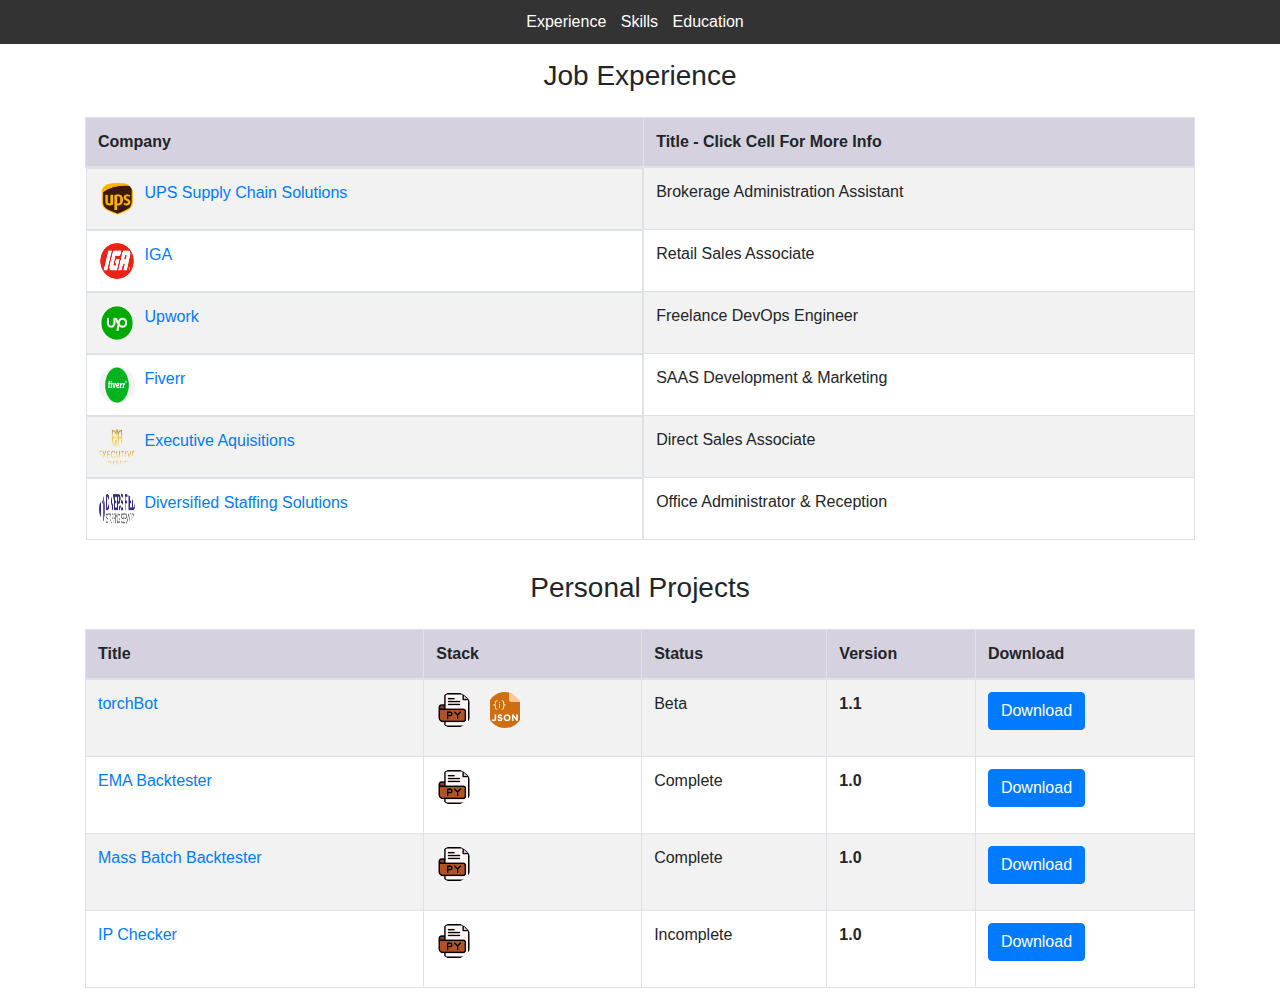
==== index.html @ bb9639f0 "Update index.html" ====
<!DOCTYPE html>
<html lang="en">
<head>
  <meta charset="UTF-8">
  <meta name="viewport" content="width=device-width, initial-scale=1.0">
  <title>Job Experience</title>
  <link rel="stylesheet" type="text/css" href="/styles/styles.css">
  <link rel="stylesheet" href="https://maxcdn.bootstrapcdn.com/bootstrap/4.5.2/css/bootstrap.min.css">
</head>
<body>
  <nav>
    <ul>
      <li><a href="index.html">Experience</a></li>
      <li><a href="skills.html">Skills</a></li>
      <li><a href="education.html">Education</a></li>
    </ul>
  </nav>

  <h3 class="category-title">Job Experience</h3>
  <div class="container mt-4">
    <div class="table-responsive">
      <table id="job-experience" class="table table-striped table-bordered">
        <thead>
          <tr>
            <th>Company</th>
            <th>Title - Click cell for more info</th>
          </tr>
        </thead>
        <tbody>

          <tr>
            <td class="company">
              <img class="company-logo-item" src="/resources/ups_logo.png" alt="UPS Logo" width="80" height="80">
              <a href="https://www.ups.com/us/en/supplychain/Home.page" target="_blank">UPS Supply Chain Solutions</a>
            </td>
            <td data-toggle="modal" data-target="#job1Modal">
              Brokerage Administration Assistant
            </td>
          </tr>

          <tr>
            <td class="company">
              <img class="company-logo-item" src="/resources/iga_logo.png" alt="IGA Logo" width="80" height="80">
              <a href="https://www.iga.net/en" target="_blank">IGA</a>
            </td>
            <td data-toggle="modal" data-target="#job2Modal">
              Retail Sales Associate
            </td>
          </tr>

          <tr>
            <td class="company">
              <img class="company-logo-item" src="/resources/upwork-round-logo.png" alt="UpWork Logo" width="80" height="80">
              <a href="https://www.upwork.com/freelancers/~01c5d5b94c4f9a2ed4" target="_blank">Upwork</a>
            </td>
            <td data-toggle="modal" data-target="#job3Modal">
              Freelance DevOps Engineer
            </td>
          </tr>

          <tr>
            <td class="company">
              <img class="company-logo-item" src="/resources/fiverr_logo.png" alt="Fiverr Logo" width="80" height="80">
              <a href="https://www.fiverr.com/dandyr?public_mode=true" target="_blank">Fiverr</a>
            </td>
            <td data-toggle="modal" data-target="#job4Modal">
              SAAS Development & Marketing
            </td>
          </tr>

          <tr>
            <td class="company">
              <img class="company-logo-item" src="/resources/ea_logo.png" alt="Executive Aquisition Logo" width="80" height="80">
              <a href="https://www.executiveacquisitions.ca/" target="_blank">Executive Aquisitions</a>
            </td>
            <td data-toggle="modal" data-target="#job5Modal">
              Direct Sales Associate
            </td>
          </tr>

          <tr>
            <td class="company">
              <img class="company-logo-item" src="/resources/dss-logo.png" alt="DSS Logo" width="80" height="80">
              <a href="https://www.diversifiedstaffing.com/" target="_blank">Diversified Staffing Solutions</a>
            </td>
            <td data-toggle="modal" data-target="#job6Modal">
              Office Administrator & Reception
            </td>
          </tr>

        </tbody>
      </table>
    </div>
  </div>

  <h3 class="category-title">Personal Projects</h3>
  <div class="container mt-4">
    <div class="table-responsive">
      <table class="table table-striped table-bordered">
        <thead>
          <tr>
              <th> title </th>
              <th> stack </th>
              <th> status </th>
              <th> version </th>
              <th> download </th>
          </tr>
      </thead>
        <tbody>
          <tr>
            <td>
              <a href="https://github.com/dandyDev-1/torchBot" target="_blank">torchBot</a>
            </td>
            <td>
              <div>
                <ul class="ul stack">
                  <li class="stack-item"><img src="/resources/py.png"/></li>
                  <li class="stack-item"><img src="/resources/json.png"/></li>
                </ul>
              </div>
            </td>
            <td>
              <p class="status beta">Beta</p>
            </td>
            <td><strong>1.1</strong></td>
            <td>
              <a href="https://github.com/dandyDev-1/torchBot/archive/refs/heads/main.zip">
                <button class="btn btn-primary" >Download</button>
              </a>

            </td>
          </tr>
          <tr>
            <td>
              <a href="https://github.com/dandyDev-1/EMA-Backtester" target="_blank">EMA Backtester</a>
            </td>
            <td>
              <div>
                <ul class="ul stack">
                  <li class="stack-item"><img src="/resources/py.png"/></li>
                </ul>
              </div>
            </td>
            <td>
              <p class="status beta">Complete</p>
            </td>
            <td><strong>1.0</strong></td>
            <td>
              <a href="https://github.com/dandyDev-1/EMA-Backtester/archive/refs/heads/main.zip">
                <button class="btn btn-primary">Download</button>
              </a>
            </td>
          </tr>
          <tr>
            <td>
              <a href="https://github.com/dandyDev-1/Mass-Batch-Backtester" target="_blank">Mass Batch Backtester</a>
            </td>
            <td>
              <div>
                <ul class="ul stack">
                  <li class="stack-item"><img src="/resources/py.png"/></li>
                </ul>
              </div>
            </td>
            <td>
              <p class="status beta">Complete</p>
            </td>
            <td><strong>1.0</strong></td>
            <td>
              <a href="https://github.com/dandyDev-1/Mass-Batch-Backtester/archive/refs/heads/main.zip">
                <button class="btn btn-primary">Download</button>
              </a>
            </td>
          </tr>
          <tr>
            <td>
              <a href="https://github.com/dandyDev-1/IP-Checker/blob/main/ipv4_checker.py" target="_blank">IP Checker</a>
            </td>
            <td>
              <div>
                <ul class="ul stack">
                  <li class="stack-item"><img src="/resources/py.png"/></li>
                </ul>
              </div>
            </td>
            <td>
              <p class="status beta">Incomplete</p>
            </td>
            <td><strong>1.0</strong></td>
            <td>
              <a href="https://github.com/dandyDev-1/Mass-Batch-Backtester/archive/refs/heads/main.zip">
                <button class="btn btn-primary">Download</button>
              </a>
            </td>
          </tr>
        </tbody>
      </table>
    </div>
  </div>

  <div class="modal fade" id="job1Modal" tabindex="-1" role="dialog" aria-labelledby="job1ModalLabel" aria-hidden="true">
    <div class="modal-dialog" role="document">
      <div class="modal-content">
        <div class="modal-header">
          <h5 class="modal-title" id="job1ModalLabel">Brokerage Administration Assistant  - UPS SCS</h5>
          <button type="button" class="close" data-dismiss="modal" aria-label="Close">
            <span aria-hidden="true">&times;</span>
          </button>
        </div>
        <div class="modal-body">
          <h5>Nov 2022 - Apr 2023</h5>
          <hr>
          <ul class="job-details">
            <li>
              <div>
                <h4>Documentation and Record Keeping</h4>
                <p>
                  Maintaining accurate and up-to-date records
                  is crucial in supply chain management. I
                  would be responsible for managing various
                  documents, such as bills of lading, customs
                  documentation, invoices, and shipping manifests.
                  This may involve organizing and filing physical
                  documents, as well as digitizing and maintaining
                  electronic records.
                </p>
              </div>
            </li>
            <li>
              <div>
                <h4>Communication and Correspondence</h4>
                <p>
                   I would handle internal and external communication related to brokerage activities.
                   This can include responding to inquiries from clients, suppliers, and internal stakeholders,
                   as well as facilitating communication between different parties involved in the supply chain, such as vendors, carriers, and customers.
                </p>
              </div>
            </li>
            <li>
              <div>
                <h4>Data Entry and Reporting</h4>
                <p>
                    I would assist in data entry tasks, such as updating inventory records, tracking shipment statuses,
                    and inputting financial information. I also may be responsible for generating regular reports, analyzing data,
                    and presenting relevant information to management to support decision-making processes.
                </p>
              </div>
            </li>
            <li>
              <div>
                <h4>Compliance and Documentation</h4>
                <p>
                    Supply chain management involves adherence to various regulations and compliance requirements.
                    I would assist in ensuring that the brokerage division complies with applicable laws and industry regulations.
                    This can include verifying the accuracy and completeness of documentation, assisting in audits or inspections,
                    and maintaining compliance-related records.
                </p>
              </div>
            </li>
            <li>
              <div>
                <h4>Process Improvement</h4>
                <p>
                    I was involved in identifying opportunities for process improvement and efficiency enhancement within the supply chain.
                    This can include suggesting changes to existing workflows, implementing new tools or technologies, and participating in continuous improvement initiatives.
                </p>
              </div>
            </li>
          </ul>
        </div>
        <div class="modal-footer">
          <button type="button" class="btn btn-secondary" data-dismiss="modal">Close</button>
        </div>
      </div>
    </div>
  </div>

  <div class="modal fade" id="job2Modal" tabindex="-1" role="dialog" aria-labelledby="job2ModalLabel" aria-hidden="true">
    <div class="modal-dialog" role="document">
      <div class="modal-content">
        <div class="modal-header">
          <h5 class="modal-title" id="job2ModalLabel">Retail Sales Associate - IGA</h5>
          <button type="button" class="close" data-dismiss="modal" aria-label="Close">
            <span aria-hidden="true">&times;</span>
          </button>
        </div>
        <div class="modal-body">
          <h5>Sept 2020 - Nov 2021</h5>
          <hr>
          <ul class="job-details">
            <li>
              <div>
                <h4>Customer Assistance and Service</h4>
                <p>
                  Greeting customers as they enter the store and providing a friendly and welcoming environment.
                  Assisting customers in locating products, answering their questions, and providing information about product features, prices, and promotions.
                  Recommending products based on customer needs, preferences, or dietary requirements.
                  Handling customer complaints, inquiries, or requests for refunds or exchanges, and ensuring customer satisfaction.
                </p>
              </div>
            </li>
            <li>
              <div>
                <h4>Inventory Management</h4>
                <p>
                  Assisting with inventory management tasks, such as receiving and unpacking merchandise,
                  checking for damaged or expired products, and properly stocking shelves and displays.
                  Monitoring and replenishing stock levels to ensure product availability.
                  Conducting periodic stock checks and assisting with inventory counts or audits.
                  Reporting any discrepancies, damaged products, or low stock levels to the appropriate personnel.
                </p>
              </div>
            </li>
            <li>
              <div>
                <h4>Store Maintenance and Operations</h4>
                <p>
                  Keeping the store clean, organized, and well-maintained, including the checkout area, aisles, and displays.
                  Ensuring compliance with safety and hygiene standards, including proper handling and storage of food products.
                  Collaborating with team members and supervisors to efficiently address operational tasks, such as restocking shelves, managing returns, or resolving customer issues.
                  Assisting with opening or closing procedures, including cash register reconciliation, securing the store, and preparing for the next business day.
                </p>
              </div>
            </li>
            <li>
              <div>
                <h4>Cashier Duties</h4>
                <p>
                  Operating cash registers, scanning and processing items for purchase, and handling cash, credit card, or digital payment transactions.
                  Verifying the accuracy of prices, discounts, and coupons during the checkout process.
                  Providing customers with receipts, accurate change, and any necessary paperwork.
                  Maintaining a clean and organized cashier station, including the proper handling and storage of cash and payment devices.
                  Adhering to security procedures to prevent theft, fraud, or errors during transactions.
                </p>
              </div>
            </li>
          </ul>
        </div>
        <div class="modal-footer">
          <button type="button" class="btn btn-secondary" data-dismiss="modal">Close</button>
        </div>
      </div>
    </div>
  </div>

  <div class="modal fade" id="job3Modal" tabindex="-1" role="dialog" aria-labelledby="job3ModalLabel" aria-hidden="true">
    <div class="modal-dialog" role="document">
      <div class="modal-content">
        <div class="modal-header">
          <h5 class="modal-title" id="job3ModalLabel">Freelance DevOps Engineer - Upwork</h5>
          <button type="button" class="close" data-dismiss="modal" aria-label="Close">
            <span aria-hidden="true">&times;</span>
          </button>
        </div>
        <div class="modal-body">
          <h5>Apr 2022 - Present</h5>
          <hr>
          <ul class="job-details">
            <li>
              <div>

                <h4>General Duties</h4>
                <ul>
                  <li><p>Regularly perform system updates and apply security patches to maintain server security.</p></li>
                  <li><p>Implement and maintain firewall rules and other network security measures.</p></li>
                  <li><p>Monitor server resources (CPU, memory, disk usage) and take necessary actions to optimize performance.</p></li>
                  <li><p>Perform routine server maintenance tasks, such as log rotation and system cleanup.</p></li>
                  <li><p>Create and manage user accounts and permissions on the server.</p></li>
                  <li><p>Implement and maintain server backups and disaster recovery procedures.</p></li>
                  <li><p>Monitor server availability and respond to alerts or downtime incidents promptly.</p></li>
                  <li><p>Stay up to date with the latest security practices, vulnerabilities, and trends in server administration.</p></li>
                </ul>

                <h4>Web-Server Duties</h4>
                <ul>
                  <li><p>Install and configure web server software (e.g., Apache, Nginx) on the Linux server.</p></li>
                  <li><p>Set up virtual hosts or server blocks to host multiple websites on the same server.</p></li>
                  <li><p>Manage SSL/TLS certificates for secure connections (HTTPS) and configure HTTPS settings.</p></li>
                  <li><p>Monitor web server logs for errors, access patterns, and performance metrics.</p></li>
                  <li><p>Implement and maintain access controls and security measures to protect the web server.</p></li>
                  <li><p>Troubleshoot and resolve web server-related issues, such as configuration errors or performance bottlenecks.</p></li>
                  <li><p>Regularly update the web server software and apply security patches.</p></li>
                  <li><p>Optimize web server settings for performance, including caching and compression.</p></li>
                  <li><p>Set up and maintain database connections (e.g., MySQL, PostgreSQL) for dynamic websites.</p></li>
                  <li><p>Configure and manage server-side scripting languages (e.g., PHP, Python) and frameworks.</p></li>
                  <li><p>Monitor website availability and response times using monitoring tools or services.</p></li>
                  <li><p>Implement and maintain backup and disaster recovery procedures for web server data.</p></li>
                </ul>

                <h4>File-Server Duties</h4>
                <ul>
                  <li><p>Set up and configure file server software (e.g., Samba, NFS) to provide file sharing capabilities.</p></li>
                  <li><p>Create and manage file shares to allow users or client systems to access shared files.</p></li>
                  <li><p>Implement user authentication and access controls to secure file shares.</p></li>
                  <li><p>Monitor file server logs for access patterns, errors, and security events.</p></li>
                  <li><p>Manage file server storage, including disk quotas and file system maintenance.</p></li>
                  <li><p>Implement and maintain file server backups and restoration procedures.</p></li>
                  <li><p>Troubleshoot and resolve file server-related issues, such as connectivity or access problems.</p></li>
                  <li><p>Monitor file server performance, including disk usage, network throughput, and response times.</p></li>
                  <li><p>Regularly update file server software and apply security patches.</p></li>
                  <li><p>Implement data encryption and secure protocols for file transfers (e.g., SSH, SFTP).</p></li>
                  <li><p>Set up file server monitoring to ensure availability and performance.</p></li>
                </ul>

              </div>
              </li>
          </ul>
        </div>
        <div class="modal-footer">
          <button type="button" class="btn btn-secondary" data-dismiss="modal">Close</button>
        </div>
      </div>
    </div>
  </div>

  <div class="modal fade" id="job4Modal" tabindex="-1" role="dialog" aria-labelledby="job4ModalLabel" aria-hidden="true">
    <div class="modal-dialog" role="document">
      <div class="modal-content">
        <div class="modal-header">
          <h5 class="modal-title" id="job4ModalLabel">SAAS Development & Marketing - Fiverr</h5>
          <button type="button" class="close" data-dismiss="modal" aria-label="Close">
            <span aria-hidden="true">&times;</span>
          </button>
        </div>
        <div class="modal-body">
          <h5>Sept 2022 - Present</h5>
            <hr>
            <ul class="job-details">
              <li>
                <div>
                  <h4>General Tasks</h4>
                  <ul>
                    <li>Communicating with clients to understand project requirements and scope.</li>
                    <li>Designing and architecting software solutions.</li>
                    <li>Writing clean, efficient, and maintainable Python code.</li>
                    <li>Developing and implementing software applications using Python.</li>
                    <li>Collaborating with other developers and team members.</li>
                    <li>Performing code reviews and providing constructive feedback.</li>
                    <li>Testing and debugging code to ensure functionality and quality.</li>
                    <li>Optimizing code for performance improvements.</li>
                    <li>Integrating third-party APIs and services into applications.</li>
                    <li>Creating and maintaining databases using Python libraries like SQLAlchemy.</li>
                    <li>Implementing and documenting RESTful APIs.</li>
                    <li>Working with version control systems like Git for code management.</li>
                    <li>Writing comprehensive documentation for codebases and projects.</li>
                    <li>Troubleshooting and resolving technical issues and bugs.</li>
                    <li>Participating in client meetings and project discussions.</li>
                    <li>Providing technical guidance and mentorship to junior developers.</li>
                    <li>Keeping up-to-date with the latest Python trends and best practices.</li>
                    <li>Managing project timelines and delivering tasks within deadlines.</li>
                    <li>Researching and evaluating new tools and technologies for project improvement.</li>
                    <li>Maintaining confidentiality and adhering to ethical and professional standards.</li>
                    <li>Engaging in continuous learning and professional development.</li>
                  </ul>
                  <h4>Advanced Tasks</h4>
                  <ul>
                    <li>Developing scalable and high-performance Python applications.</li>
                    <li>Implementing advanced data structures and algorithms.</li>
                    <li>Designing and building complex web applications using Python frameworks like Django or Flask.</li>
                    <li>Building and deploying machine learning models using Python libraries such as scikit-learn or TensorFlow.</li>
                    <li>Performing data analysis and manipulation on large datasets using Python libraries like Pandas or NumPy.</li>
                    <li>Creating interactive data visualizations using libraries like Matplotlib or Plotly.</li>
                    <li>Integrating natural language processing (NLP) techniques into applications using Python libraries like NLTK or spaCy.</li>
                    <li>Implementing web scraping and data extraction using Python libraries like BeautifulSoup or Scrapy.</li>
                    <li>Working with cloud platforms (such as AWS, Azure, or Google Cloud) to deploy and manage Python applications.</li>
                    <li>Optimizing code for distributed computing and parallel processing.</li>
                    <li>Implementing security measures and best practices in Python applications.</li>
                    <li>Building and deploying RESTful APIs with advanced authentication and authorization mechanisms.</li>
                    <li>Developing real-time applications using technologies like WebSockets or asynchronous frameworks like asyncio.</li>
                    <li>Implementing continuous integration and deployment (CI/CD) pipelines for efficient software delivery.</li>
                    <li>Designing and implementing microservices architectures using Python and related frameworks.</li>
                    <li>Working with containerization technologies like Docker for application deployment.</li>
                    <li>Implementing automated testing frameworks and practices, including unit tests, integration tests, and end-to-end tests.</li>
                    <li>Building chatbots or conversational agents using Python libraries like Rasa or ChatterBot.</li>
                    <li>Implementing recommendation systems and personalization algorithms using Python.</li>
                    <li>Contributing to open-source Python projects and collaborating with the community.</li>
                    <li>Providing expert-level consultancy and guidance on Python-related projects and technologies.</li>
                  </ul>
                </div>
              </li>
            </ul>
        </div>
        <div class="modal-footer">
          <button type="button" class="btn btn-secondary" data-dismiss="modal">Close</button>
        </div>
      </div>
    </div>
  </div>

  <div class="modal fade" id="job5Modal" tabindex="-1" role="dialog" aria-labelledby="job5ModalLabel" aria-hidden="true">
    <div class="modal-dialog" role="document">
      <div class="modal-content">
        <div class="modal-header">
          <h5 class="modal-title" id="job5ModalLabel">Direct Sales Associate - Executive Acquisitions</h5>
          <button type="button" class="close" data-dismiss="modal" aria-label="Close">
            <span aria-hidden="true">&times;</span>
          </button>
        </div>
        <div class="modal-body">
          <h5>June 2023 - July 2023</h5>
          <hr>
          <ul class="job-details">
            <li>
              <h4>Prospect Research</h4>
              <p>Identify potential clients and leads through market research and database analysis.</p>
            </li>
            <li>
              <h4>Cold Calling</h4>
              <p>Initiate contact with potential clients via phone calls to introduce products/services and schedule appointments.</p>
            </li>
            <li>
              <h4>Product Presentation</h4>
              <p>Deliver compelling presentations to potential clients, highlighting the benefits and features of the offerings.</p>
            </li>
            <li>
              <h4>Relationship Building</h4>
              <p>Cultivate strong relationships with clients through regular communication and follow-ups.</p>
            </li>
            <li>
              <h4>Needs Assessment</h4>
              <p>Understand the unique needs of each client and tailor product recommendations accordingly.</p>
            </li>
            <li>
              <h4>Negotiation</h4>
              <p>Collaborate with clients to reach mutually beneficial terms and pricing agreements.</p>
            </li>
            <li>
              <h4>Order Processing</h4>
              <p>Manage the order placement process, ensuring accuracy and timely delivery of products/services.</p>
            </li>
            <li>
              <h4>Sales Tracking</h4>
              <p>Maintain accurate records of sales activities, leads, and client interactions in CRM systems.</p>
            </li>
            <li>
              <h4>Market Analysis</h4>
              <p>Stay updated on industry trends, competitor activities, and customer preferences to refine sales strategies.</p>
            </li>
            <li>
              <h4>Upselling/Cross-selling</h4>
              <p>Identify opportunities to upsell or cross-sell additional products/services to existing clients.</p>
            </li>
            <li>
              <h4>Attend Networking Events</h4>
              <p>Participate in trade shows, conferences, and industry events to expand the client base.</p>
            </li>
            <li>
              <h4>Territory Management</h4>
              <p>Strategically allocate time and resources to effectively cover and penetrate assigned sales territories.</p>
            </li>
            <li>
              <h4>Customer Feedback</h4>
              <p>Gather feedback from clients to enhance product offerings and improve customer satisfaction.</p>
            </li>
            <li>
              <h4>Training Sessions</h4>
              <p>Conduct training sessions for clients on product usage, benefits, and best practices.</p>
            </li>
            <li>
              <h4>Goal Setting</h4>
              <p>Establish sales targets and work towards achieving or exceeding them on a regular basis.</p>
            </li>
            <li>
              <h4>Reporting</h4>
              <p>Generate regular sales reports and performance metrics for management review.</p>
            </li>
            <li>
              <h4>Continuous Learning</h4>
              <p>Stay updated on product knowledge, sales techniques, and industry developments to enhance selling skills.</p>
            </li>
            <li>
              <h4>Problem Resolution</h4>
              <p>Address client concerns and issues promptly, coordinating with relevant departments for solutions.</p>
            </li>
            <li>
              <h4>Follow Company Policies</h4>
              <p>Adhere to company policies, ethical guidelines, and sales procedures in all interactions.</p>
            </li>
            <li>
              <h4>Collaborate with Team</h4>
              <p>Work closely with marketing, customer service, and other departments to ensure a seamless customer experience.</p>
            </li>
          </ul>
        </div>
        <div class="modal-footer">
          <button type="button" class="btn btn-secondary" data-dismiss="modal">Close</button>
        </div>
      </div>
    </div>
  </div>

  <div class="modal fade" id="job6Modal" tabindex="-1" role="dialog" aria-labelledby="job6ModalLabel" aria-hidden="true">
    <div class="modal-dialog" role="document">
      <div class="modal-content">
        <div class="modal-header">
          <h5 class="modal-title" id="job6ModalLabel">Office Administrator & Receptionist - DSS</h5>
          <button type="button" class="close" data-dismiss="modal" aria-label="Close">
            <span aria-hidden="true">&times;</span>
          </button>
        </div>
        <div class="modal-body">
          <h5>July 2023 - Aug 2023</h5>
          <hr>
          <ul class="job-details">
            <li>
              <h4>Office Administrator - Schedule Management</h4>
              <p>Coordinate and manage appointments, meetings, and conference room bookings.</p>
            </li>
            <li>
              <h4>Receptionist - Front Desk Operations</h4>
              <p>Greet visitors, answer phone calls, and direct inquiries to appropriate personnel.</p>
            </li>
            <li>
              <h4>Office Administrator - Office Supplies</h4>
              <p>Monitor and replenish office supplies, ensuring adequate stock levels.</p>
            </li>
            <li>
              <h4>Receptionist - Visitor Check-in</h4>
              <p>Check in guests, issue visitor badges, and notify employees of guest arrivals.</p>
            </li>
            <li>
              <h4>Office Administrator - Data Entry</h4>
              <p>Input and maintain accurate data in databases and spreadsheets.</p>
            </li>
            <li>
              <h4>Receptionist - Handling Mail</h4>
              <p>Sort, distribute, and manage incoming and outgoing mail and packages.</p>
            </li>
            <li>
              <h4>Office Administrator - Travel Arrangements</h4>
              <p>Coordinate travel arrangements, including flights, accommodations, and itineraries.</p>
            </li>
            <li>
              <h4>Receptionist - Message Taking</h4>
              <p>Take messages and relay important information to the appropriate staff members.</p>
            </li>
            <li>
              <h4>Office Administrator - Filing and Records</h4>
              <p>Organize and maintain physical and digital filing systems for documents and records.</p>
            </li>
            <li>
              <h4>Receptionist - Appointment Scheduling</h4>
              <p>Schedule appointments for clients or employees and manage calendar availability.</p>
            </li>
            <li>
              <h4>Office Administrator - Budget Tracking</h4>
              <p>Assist in monitoring and managing office expenses and budget allocation.</p>
            </li>
            <li>
              <h4>Receptionist - Telephone Handling</h4>
              <p>Handle and route phone calls to the appropriate departments or individuals.</p>
            </li>
            <li>
              <h4>Office Administrator - Meeting Coordination</h4>
              <p>Coordinate and prepare materials for meetings, including agendas and presentations.</p>
            </li>
            <li>
              <h4>Receptionist - Visitor Assistance</h4>
              <p>Provide assistance and information to visitors, helping them navigate the office premises.</p>
            </li>
            <li>
              <h4>Office Administrator - Vendor Communication</h4>
              <p>Communicate with vendors, suppliers, and service providers for office-related needs.</p>
            </li>
            <li>
              <h4>Receptionist - Front Desk Appearance</h4>
              <p>Ensure the reception area is neat, organized, and presents a professional image.</p>
            </li>
            <li>
              <h4>Office Administrator - Employee Support</h4>
              <p>Assist employees with administrative tasks, such as expense reports and documentation.</p>
            </li>
            <li>
              <h4>Receptionist - Security Monitoring</h4>
              <p>Monitor security systems and procedures to ensure a safe environment for employees and visitors.</p>
            </li>
            <li>
              <h4>Office Administrator - Event Coordination</h4>
              <p>Assist in planning and organizing office events, workshops, and team-building activities.</p>
            </li>
            <li>
              <h4>Receptionist - Multi-Tasking</h4>
              <p>Juggle multiple tasks efficiently, such as handling phone calls, visitors, and administrative duties simultaneously.</p>
            </li>
          </ul>

        </div>
        <div class="modal-footer">
          <button type="button" class="btn btn-secondary" data-dismiss="modal">Close</button>
        </div>
      </div>
    </div>
  </div>

  <script src="https://code.jquery.com/jquery-3.5.1.slim.min.js"></script>
  <script src="https://cdn.jsdelivr.net/npm/@popperjs/core@2.9.1/dist/umd/popper.min.js"></script>
  <script src="https://maxcdn.bootstrapcdn.com/bootstrap/4.5.2/js/bootstrap.min.js"></script>
</body>
</html>
---- styles/styles.css ----
* {
    margin: 0;
    padding: 0;

    box-sizing: border-box;
    font-family: sans-serif;
}

nav {
    background-color: #333;
    color: #fff;
    padding: 10px;
}

nav ul {
    list-style-type: none;
    margin: 0;
    padding: 0;
    text-align: center;
}

nav ul li {
    display: inline;
    margin-right: 10px;
}

nav ul li a {
    color: #fff;
    text-decoration: none;
}

table {
    width: 100%;
}

td img {
    width: 36px;
    height: 36px;
    border-radius: 50%;

    vertical-align: middle;
}

table, th, td {
    border-collapse: collapse;
    padding: 1rem;
    text-align: left;
}

thead th {
    position: sticky;
    top: 0;
    left: 0;
    background-color: #d5d1defe;
    cursor: pointer;
    text-transform: capitalize;
}

.company {
  display: flex;
}

.job-details {
    height: 200px;
    overflow: scroll;
}


@keyframes fade-in {
  0% {
    opacity: 0;
    transform: translateY(-10px);
  }
  100% {
    opacity: 1;
    transform: translateY(0);
  }
}

.progress-bar {
  background-color: #f2f2f2;
  border-radius: 4px;
  height: 10px;
  width: 100%;
  margin-top: 5px;
  overflow: hidden;
}

.progress {
  background-color: green;
  height: 100%;
  width: 0;
  transition: width 0.5s ease;
}

.progress-bar.red .progress {
  background-color: red;
}

.skill-name {
  cursor: pointer;
}

.skill-category {
  flex: 1;
  margin: 20px;
  border: 1px solid #ccc;
  border-radius: 4px;
  padding: 10px;
  max-height: 380px;
  overflow-y: auto;
}

.skill-name {
  cursor: pointer;
  padding: 10px;
  background-color: #f2f2f2;
  border-radius: 4px;
}

.category-title {
  margin-top: 15px;
  text-align: center;
}

.skill {
  margin-bottom: 20px;
}

.stack-item, .company-logo-item {
  display: inline-block;
  margin-right: 10px;
}

.download-button {
  text-align: center;
}


.img-link {
    width: 36px;
    height: 36px;
    border-radius: 50%;
    vertical-align: middle;
}

.about-text {
    margin: auto;
    margin-bottom: 30px;
    white-space: normal;
    width: 75%;
    text-align: center;

}

.about-info {
    margin: auto;
    text-align: center;
    margin: 10px;
}

.edu-card {
  width: 18rem;
  margin: auto;
  margin-top: 10px;
  text-align: center;
}

.book {
    margin: auto;
}
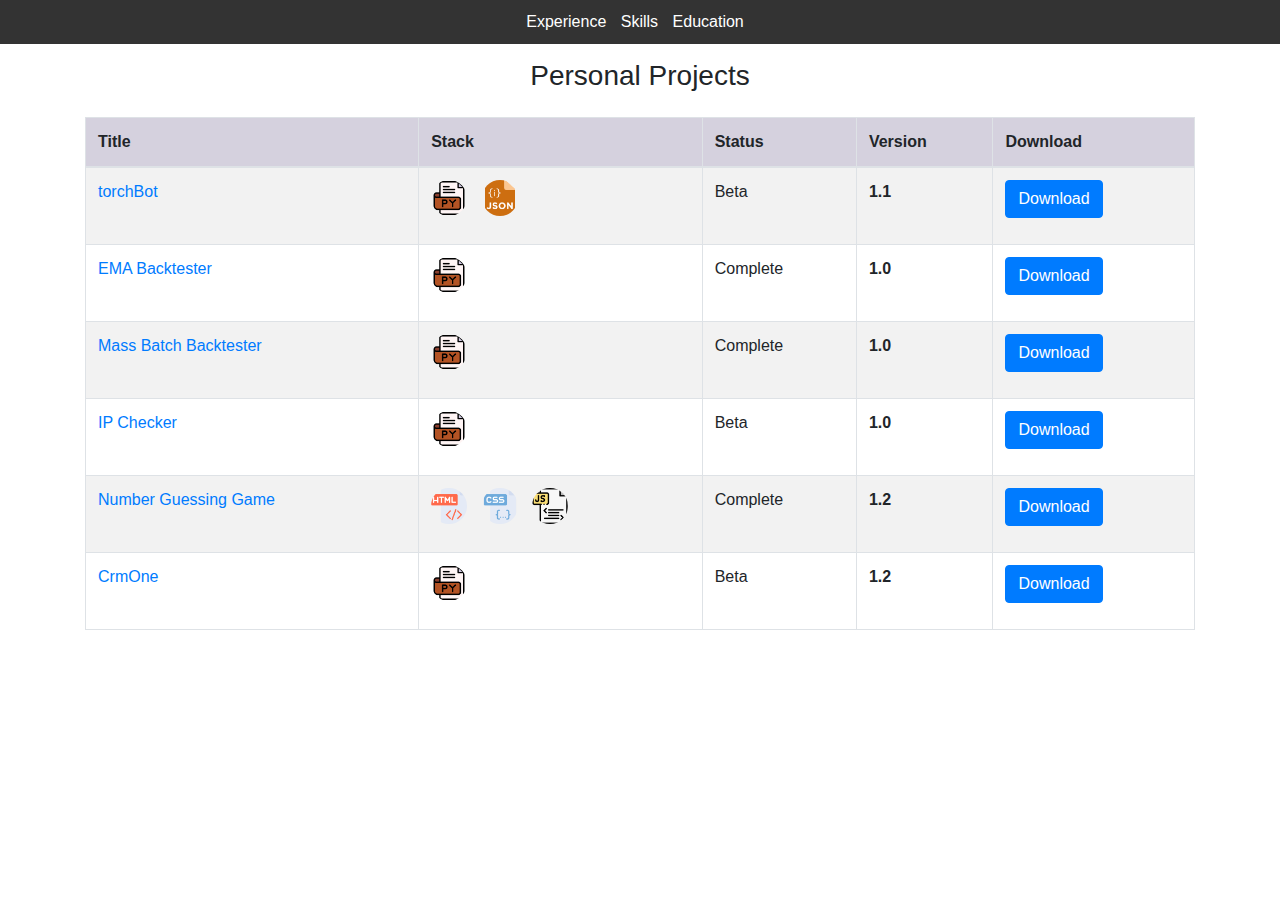
==== commit cf1fe413: "Update index.html" ====
--- a/index.html
+++ b/index.html
@@ -7,6 +7,15 @@
   <link rel="stylesheet" type="text/css" href="/styles/styles.css">
   <link rel="stylesheet" href="https://maxcdn.bootstrapcdn.com/bootstrap/4.5.2/css/bootstrap.min.css">
 </head>
+<!-- Google tag (gtag.js) -->
+<script async src="https://www.googletagmanager.com/gtag/js?id=G-VXYYW0TCL4"></script>
+<script>
+  window.dataLayer = window.dataLayer || [];
+  function gtag(){dataLayer.push(arguments);}
+  gtag('js', new Date());
+
+  gtag('config', 'G-VXYYW0TCL4');
+</script>
 <body>
   <nav>
     <ul>
@@ -15,84 +24,6 @@
       <li><a href="education.html">Education</a></li>
     </ul>
   </nav>
-
-  <h3 class="category-title">Job Experience</h3>
-  <div class="container mt-4">
-    <div class="table-responsive">
-      <table id="job-experience" class="table table-striped table-bordered">
-        <thead>
-          <tr>
-            <th>Company</th>
-            <th>Title - Click cell for more info</th>
-          </tr>
-        </thead>
-        <tbody>
-
-          <tr>
-            <td class="company">
-              <img class="company-logo-item" src="/resources/ups_logo.png" alt="UPS Logo" width="80" height="80">
-              <a href="https://www.ups.com/us/en/supplychain/Home.page" target="_blank">UPS Supply Chain Solutions</a>
-            </td>
-            <td data-toggle="modal" data-target="#job1Modal">
-              Brokerage Administration Assistant
-            </td>
-          </tr>
-
-          <tr>
-            <td class="company">
-              <img class="company-logo-item" src="/resources/iga_logo.png" alt="IGA Logo" width="80" height="80">
-              <a href="https://www.iga.net/en" target="_blank">IGA</a>
-            </td>
-            <td data-toggle="modal" data-target="#job2Modal">
-              Retail Sales Associate
-            </td>
-          </tr>
-
-          <tr>
-            <td class="company">
-              <img class="company-logo-item" src="/resources/upwork-round-logo.png" alt="UpWork Logo" width="80" height="80">
-              <a href="https://www.upwork.com/freelancers/~01c5d5b94c4f9a2ed4" target="_blank">Upwork</a>
-            </td>
-            <td data-toggle="modal" data-target="#job3Modal">
-              Freelance DevOps Engineer
-            </td>
-          </tr>
-
-          <tr>
-            <td class="company">
-              <img class="company-logo-item" src="/resources/fiverr_logo.png" alt="Fiverr Logo" width="80" height="80">
-              <a href="https://www.fiverr.com/dandyr?public_mode=true" target="_blank">Fiverr</a>
-            </td>
-            <td data-toggle="modal" data-target="#job4Modal">
-              SAAS Development & Marketing
-            </td>
-          </tr>
-
-          <tr>
-            <td class="company">
-              <img class="company-logo-item" src="/resources/ea_logo.png" alt="Executive Aquisition Logo" width="80" height="80">
-              <a href="https://www.executiveacquisitions.ca/" target="_blank">Executive Aquisitions</a>
-            </td>
-            <td data-toggle="modal" data-target="#job5Modal">
-              Direct Sales Associate
-            </td>
-          </tr>
-
-          <tr>
-            <td class="company">
-              <img class="company-logo-item" src="/resources/dss-logo.png" alt="DSS Logo" width="80" height="80">
-              <a href="https://www.diversifiedstaffing.com/" target="_blank">Diversified Staffing Solutions</a>
-            </td>
-            <td data-toggle="modal" data-target="#job6Modal">
-              Office Administrator & Reception
-            </td>
-          </tr>
-
-        </tbody>
-      </table>
-    </div>
-  </div>
-
   <h3 class="category-title">Personal Projects</h3>
   <div class="container mt-4">
     <div class="table-responsive">
@@ -184,11 +115,55 @@
               </div>
             </td>
             <td>
-              <p class="status beta">Incomplete</p>
+              <p class="status beta">Beta</p>
             </td>
             <td><strong>1.0</strong></td>
             <td>
               <a href="https://github.com/dandyDev-1/Mass-Batch-Backtester/archive/refs/heads/main.zip">
+                <button class="btn btn-primary">Download</button>
+              </a>
+            </td>
+          </tr>
+          <tr>
+            <td>
+              <a href="https://github.com/dandyDev-1/NumberGuessingGame" target="_blank">Number Guessing Game</a>
+            </td>
+            <td>
+              <div>
+                <ul class="ul stack">
+                  <li class="stack-item"><img src="/resources/html.png"/></li>
+                  <li class="stack-item"><img src="/resources/css.png"/></li>
+                  <li class="stack-item"><img src="/resources/js.png"/></li>
+                </ul>
+              </div>
+            </td>
+            <td>
+              <p class="status beta">Complete</p>
+            </td>
+            <td><strong>1.2</strong></td>
+            <td>
+              <a href="https://github.com/dandyDev-1/NumberGuessingGame/archive/refs/heads/main.zip">
+                <button class="btn btn-primary">Download</button>
+              </a>
+            </td>
+          </tr>
+          <tr>
+            <td>
+              <a href="https://github.com/dandyDev-1/crmOne" target="_blank">CrmOne</a>
+            </td>
+            <td>
+              <div>
+                <ul class="ul stack">
+                  <li class="stack-item"><img src="/resources/py.png"/></li>
+                </ul>
+              </div>
+            </td>
+            <td>
+              <p class="status beta">Beta</p>
+            </td>
+            <td><strong>1.2</strong></td>
+            <td>
+              <a href="https://github.com/dandyDev-1/crmOne/archive/refs/heads/main.zip">
                 <button class="btn btn-primary">Download</button>
               </a>
             </td>
@@ -198,500 +173,6 @@
     </div>
   </div>
 
-  <div class="modal fade" id="job1Modal" tabindex="-1" role="dialog" aria-labelledby="job1ModalLabel" aria-hidden="true">
-    <div class="modal-dialog" role="document">
-      <div class="modal-content">
-        <div class="modal-header">
-          <h5 class="modal-title" id="job1ModalLabel">Brokerage Administration Assistant  - UPS SCS</h5>
-          <button type="button" class="close" data-dismiss="modal" aria-label="Close">
-            <span aria-hidden="true">&times;</span>
-          </button>
-        </div>
-        <div class="modal-body">
-          <h5>Nov 2022 - Apr 2023</h5>
-          <hr>
-          <ul class="job-details">
-            <li>
-              <div>
-                <h4>Documentation and Record Keeping</h4>
-                <p>
-                  Maintaining accurate and up-to-date records
-                  is crucial in supply chain management. I
-                  would be responsible for managing various
-                  documents, such as bills of lading, customs
-                  documentation, invoices, and shipping manifests.
-                  This may involve organizing and filing physical
-                  documents, as well as digitizing and maintaining
-                  electronic records.
-                </p>
-              </div>
-            </li>
-            <li>
-              <div>
-                <h4>Communication and Correspondence</h4>
-                <p>
-                   I would handle internal and external communication related to brokerage activities.
-                   This can include responding to inquiries from clients, suppliers, and internal stakeholders,
-                   as well as facilitating communication between different parties involved in the supply chain, such as vendors, carriers, and customers.
-                </p>
-              </div>
-            </li>
-            <li>
-              <div>
-                <h4>Data Entry and Reporting</h4>
-                <p>
-                    I would assist in data entry tasks, such as updating inventory records, tracking shipment statuses,
-                    and inputting financial information. I also may be responsible for generating regular reports, analyzing data,
-                    and presenting relevant information to management to support decision-making processes.
-                </p>
-              </div>
-            </li>
-            <li>
-              <div>
-                <h4>Compliance and Documentation</h4>
-                <p>
-                    Supply chain management involves adherence to various regulations and compliance requirements.
-                    I would assist in ensuring that the brokerage division complies with applicable laws and industry regulations.
-                    This can include verifying the accuracy and completeness of documentation, assisting in audits or inspections,
-                    and maintaining compliance-related records.
-                </p>
-              </div>
-            </li>
-            <li>
-              <div>
-                <h4>Process Improvement</h4>
-                <p>
-                    I was involved in identifying opportunities for process improvement and efficiency enhancement within the supply chain.
-                    This can include suggesting changes to existing workflows, implementing new tools or technologies, and participating in continuous improvement initiatives.
-                </p>
-              </div>
-            </li>
-          </ul>
-        </div>
-        <div class="modal-footer">
-          <button type="button" class="btn btn-secondary" data-dismiss="modal">Close</button>
-        </div>
-      </div>
-    </div>
-  </div>
-
-  <div class="modal fade" id="job2Modal" tabindex="-1" role="dialog" aria-labelledby="job2ModalLabel" aria-hidden="true">
-    <div class="modal-dialog" role="document">
-      <div class="modal-content">
-        <div class="modal-header">
-          <h5 class="modal-title" id="job2ModalLabel">Retail Sales Associate - IGA</h5>
-          <button type="button" class="close" data-dismiss="modal" aria-label="Close">
-            <span aria-hidden="true">&times;</span>
-          </button>
-        </div>
-        <div class="modal-body">
-          <h5>Sept 2020 - Nov 2021</h5>
-          <hr>
-          <ul class="job-details">
-            <li>
-              <div>
-                <h4>Customer Assistance and Service</h4>
-                <p>
-                  Greeting customers as they enter the store and providing a friendly and welcoming environment.
-                  Assisting customers in locating products, answering their questions, and providing information about product features, prices, and promotions.
-                  Recommending products based on customer needs, preferences, or dietary requirements.
-                  Handling customer complaints, inquiries, or requests for refunds or exchanges, and ensuring customer satisfaction.
-                </p>
-              </div>
-            </li>
-            <li>
-              <div>
-                <h4>Inventory Management</h4>
-                <p>
-                  Assisting with inventory management tasks, such as receiving and unpacking merchandise,
-                  checking for damaged or expired products, and properly stocking shelves and displays.
-                  Monitoring and replenishing stock levels to ensure product availability.
-                  Conducting periodic stock checks and assisting with inventory counts or audits.
-                  Reporting any discrepancies, damaged products, or low stock levels to the appropriate personnel.
-                </p>
-              </div>
-            </li>
-            <li>
-              <div>
-                <h4>Store Maintenance and Operations</h4>
-                <p>
-                  Keeping the store clean, organized, and well-maintained, including the checkout area, aisles, and displays.
-                  Ensuring compliance with safety and hygiene standards, including proper handling and storage of food products.
-                  Collaborating with team members and supervisors to efficiently address operational tasks, such as restocking shelves, managing returns, or resolving customer issues.
-                  Assisting with opening or closing procedures, including cash register reconciliation, securing the store, and preparing for the next business day.
-                </p>
-              </div>
-            </li>
-            <li>
-              <div>
-                <h4>Cashier Duties</h4>
-                <p>
-                  Operating cash registers, scanning and processing items for purchase, and handling cash, credit card, or digital payment transactions.
-                  Verifying the accuracy of prices, discounts, and coupons during the checkout process.
-                  Providing customers with receipts, accurate change, and any necessary paperwork.
-                  Maintaining a clean and organized cashier station, including the proper handling and storage of cash and payment devices.
-                  Adhering to security procedures to prevent theft, fraud, or errors during transactions.
-                </p>
-              </div>
-            </li>
-          </ul>
-        </div>
-        <div class="modal-footer">
-          <button type="button" class="btn btn-secondary" data-dismiss="modal">Close</button>
-        </div>
-      </div>
-    </div>
-  </div>
-
-  <div class="modal fade" id="job3Modal" tabindex="-1" role="dialog" aria-labelledby="job3ModalLabel" aria-hidden="true">
-    <div class="modal-dialog" role="document">
-      <div class="modal-content">
-        <div class="modal-header">
-          <h5 class="modal-title" id="job3ModalLabel">Freelance DevOps Engineer - Upwork</h5>
-          <button type="button" class="close" data-dismiss="modal" aria-label="Close">
-            <span aria-hidden="true">&times;</span>
-          </button>
-        </div>
-        <div class="modal-body">
-          <h5>Apr 2022 - Present</h5>
-          <hr>
-          <ul class="job-details">
-            <li>
-              <div>
-
-                <h4>General Duties</h4>
-                <ul>
-                  <li><p>Regularly perform system updates and apply security patches to maintain server security.</p></li>
-                  <li><p>Implement and maintain firewall rules and other network security measures.</p></li>
-                  <li><p>Monitor server resources (CPU, memory, disk usage) and take necessary actions to optimize performance.</p></li>
-                  <li><p>Perform routine server maintenance tasks, such as log rotation and system cleanup.</p></li>
-                  <li><p>Create and manage user accounts and permissions on the server.</p></li>
-                  <li><p>Implement and maintain server backups and disaster recovery procedures.</p></li>
-                  <li><p>Monitor server availability and respond to alerts or downtime incidents promptly.</p></li>
-                  <li><p>Stay up to date with the latest security practices, vulnerabilities, and trends in server administration.</p></li>
-                </ul>
-
-                <h4>Web-Server Duties</h4>
-                <ul>
-                  <li><p>Install and configure web server software (e.g., Apache, Nginx) on the Linux server.</p></li>
-                  <li><p>Set up virtual hosts or server blocks to host multiple websites on the same server.</p></li>
-                  <li><p>Manage SSL/TLS certificates for secure connections (HTTPS) and configure HTTPS settings.</p></li>
-                  <li><p>Monitor web server logs for errors, access patterns, and performance metrics.</p></li>
-                  <li><p>Implement and maintain access controls and security measures to protect the web server.</p></li>
-                  <li><p>Troubleshoot and resolve web server-related issues, such as configuration errors or performance bottlenecks.</p></li>
-                  <li><p>Regularly update the web server software and apply security patches.</p></li>
-                  <li><p>Optimize web server settings for performance, including caching and compression.</p></li>
-                  <li><p>Set up and maintain database connections (e.g., MySQL, PostgreSQL) for dynamic websites.</p></li>
-                  <li><p>Configure and manage server-side scripting languages (e.g., PHP, Python) and frameworks.</p></li>
-                  <li><p>Monitor website availability and response times using monitoring tools or services.</p></li>
-                  <li><p>Implement and maintain backup and disaster recovery procedures for web server data.</p></li>
-                </ul>
-
-                <h4>File-Server Duties</h4>
-                <ul>
-                  <li><p>Set up and configure file server software (e.g., Samba, NFS) to provide file sharing capabilities.</p></li>
-                  <li><p>Create and manage file shares to allow users or client systems to access shared files.</p></li>
-                  <li><p>Implement user authentication and access controls to secure file shares.</p></li>
-                  <li><p>Monitor file server logs for access patterns, errors, and security events.</p></li>
-                  <li><p>Manage file server storage, including disk quotas and file system maintenance.</p></li>
-                  <li><p>Implement and maintain file server backups and restoration procedures.</p></li>
-                  <li><p>Troubleshoot and resolve file server-related issues, such as connectivity or access problems.</p></li>
-                  <li><p>Monitor file server performance, including disk usage, network throughput, and response times.</p></li>
-                  <li><p>Regularly update file server software and apply security patches.</p></li>
-                  <li><p>Implement data encryption and secure protocols for file transfers (e.g., SSH, SFTP).</p></li>
-                  <li><p>Set up file server monitoring to ensure availability and performance.</p></li>
-                </ul>
-
-              </div>
-              </li>
-          </ul>
-        </div>
-        <div class="modal-footer">
-          <button type="button" class="btn btn-secondary" data-dismiss="modal">Close</button>
-        </div>
-      </div>
-    </div>
-  </div>
-
-  <div class="modal fade" id="job4Modal" tabindex="-1" role="dialog" aria-labelledby="job4ModalLabel" aria-hidden="true">
-    <div class="modal-dialog" role="document">
-      <div class="modal-content">
-        <div class="modal-header">
-          <h5 class="modal-title" id="job4ModalLabel">SAAS Development & Marketing - Fiverr</h5>
-          <button type="button" class="close" data-dismiss="modal" aria-label="Close">
-            <span aria-hidden="true">&times;</span>
-          </button>
-        </div>
-        <div class="modal-body">
-          <h5>Sept 2022 - Present</h5>
-            <hr>
-            <ul class="job-details">
-              <li>
-                <div>
-                  <h4>General Tasks</h4>
-                  <ul>
-                    <li>Communicating with clients to understand project requirements and scope.</li>
-                    <li>Designing and architecting software solutions.</li>
-                    <li>Writing clean, efficient, and maintainable Python code.</li>
-                    <li>Developing and implementing software applications using Python.</li>
-                    <li>Collaborating with other developers and team members.</li>
-                    <li>Performing code reviews and providing constructive feedback.</li>
-                    <li>Testing and debugging code to ensure functionality and quality.</li>
-                    <li>Optimizing code for performance improvements.</li>
-                    <li>Integrating third-party APIs and services into applications.</li>
-                    <li>Creating and maintaining databases using Python libraries like SQLAlchemy.</li>
-                    <li>Implementing and documenting RESTful APIs.</li>
-                    <li>Working with version control systems like Git for code management.</li>
-                    <li>Writing comprehensive documentation for codebases and projects.</li>
-                    <li>Troubleshooting and resolving technical issues and bugs.</li>
-                    <li>Participating in client meetings and project discussions.</li>
-                    <li>Providing technical guidance and mentorship to junior developers.</li>
-                    <li>Keeping up-to-date with the latest Python trends and best practices.</li>
-                    <li>Managing project timelines and delivering tasks within deadlines.</li>
-                    <li>Researching and evaluating new tools and technologies for project improvement.</li>
-                    <li>Maintaining confidentiality and adhering to ethical and professional standards.</li>
-                    <li>Engaging in continuous learning and professional development.</li>
-                  </ul>
-                  <h4>Advanced Tasks</h4>
-                  <ul>
-                    <li>Developing scalable and high-performance Python applications.</li>
-                    <li>Implementing advanced data structures and algorithms.</li>
-                    <li>Designing and building complex web applications using Python frameworks like Django or Flask.</li>
-                    <li>Building and deploying machine learning models using Python libraries such as scikit-learn or TensorFlow.</li>
-                    <li>Performing data analysis and manipulation on large datasets using Python libraries like Pandas or NumPy.</li>
-                    <li>Creating interactive data visualizations using libraries like Matplotlib or Plotly.</li>
-                    <li>Integrating natural language processing (NLP) techniques into applications using Python libraries like NLTK or spaCy.</li>
-                    <li>Implementing web scraping and data extraction using Python libraries like BeautifulSoup or Scrapy.</li>
-                    <li>Working with cloud platforms (such as AWS, Azure, or Google Cloud) to deploy and manage Python applications.</li>
-                    <li>Optimizing code for distributed computing and parallel processing.</li>
-                    <li>Implementing security measures and best practices in Python applications.</li>
-                    <li>Building and deploying RESTful APIs with advanced authentication and authorization mechanisms.</li>
-                    <li>Developing real-time applications using technologies like WebSockets or asynchronous frameworks like asyncio.</li>
-                    <li>Implementing continuous integration and deployment (CI/CD) pipelines for efficient software delivery.</li>
-                    <li>Designing and implementing microservices architectures using Python and related frameworks.</li>
-                    <li>Working with containerization technologies like Docker for application deployment.</li>
-                    <li>Implementing automated testing frameworks and practices, including unit tests, integration tests, and end-to-end tests.</li>
-                    <li>Building chatbots or conversational agents using Python libraries like Rasa or ChatterBot.</li>
-                    <li>Implementing recommendation systems and personalization algorithms using Python.</li>
-                    <li>Contributing to open-source Python projects and collaborating with the community.</li>
-                    <li>Providing expert-level consultancy and guidance on Python-related projects and technologies.</li>
-                  </ul>
-                </div>
-              </li>
-            </ul>
-        </div>
-        <div class="modal-footer">
-          <button type="button" class="btn btn-secondary" data-dismiss="modal">Close</button>
-        </div>
-      </div>
-    </div>
-  </div>
-
-  <div class="modal fade" id="job5Modal" tabindex="-1" role="dialog" aria-labelledby="job5ModalLabel" aria-hidden="true">
-    <div class="modal-dialog" role="document">
-      <div class="modal-content">
-        <div class="modal-header">
-          <h5 class="modal-title" id="job5ModalLabel">Direct Sales Associate - Executive Acquisitions</h5>
-          <button type="button" class="close" data-dismiss="modal" aria-label="Close">
-            <span aria-hidden="true">&times;</span>
-          </button>
-        </div>
-        <div class="modal-body">
-          <h5>June 2023 - July 2023</h5>
-          <hr>
-          <ul class="job-details">
-            <li>
-              <h4>Prospect Research</h4>
-              <p>Identify potential clients and leads through market research and database analysis.</p>
-            </li>
-            <li>
-              <h4>Cold Calling</h4>
-              <p>Initiate contact with potential clients via phone calls to introduce products/services and schedule appointments.</p>
-            </li>
-            <li>
-              <h4>Product Presentation</h4>
-              <p>Deliver compelling presentations to potential clients, highlighting the benefits and features of the offerings.</p>
-            </li>
-            <li>
-              <h4>Relationship Building</h4>
-              <p>Cultivate strong relationships with clients through regular communication and follow-ups.</p>
-            </li>
-            <li>
-              <h4>Needs Assessment</h4>
-              <p>Understand the unique needs of each client and tailor product recommendations accordingly.</p>
-            </li>
-            <li>
-              <h4>Negotiation</h4>
-              <p>Collaborate with clients to reach mutually beneficial terms and pricing agreements.</p>
-            </li>
-            <li>
-              <h4>Order Processing</h4>
-              <p>Manage the order placement process, ensuring accuracy and timely delivery of products/services.</p>
-            </li>
-            <li>
-              <h4>Sales Tracking</h4>
-              <p>Maintain accurate records of sales activities, leads, and client interactions in CRM systems.</p>
-            </li>
-            <li>
-              <h4>Market Analysis</h4>
-              <p>Stay updated on industry trends, competitor activities, and customer preferences to refine sales strategies.</p>
-            </li>
-            <li>
-              <h4>Upselling/Cross-selling</h4>
-              <p>Identify opportunities to upsell or cross-sell additional products/services to existing clients.</p>
-            </li>
-            <li>
-              <h4>Attend Networking Events</h4>
-              <p>Participate in trade shows, conferences, and industry events to expand the client base.</p>
-            </li>
-            <li>
-              <h4>Territory Management</h4>
-              <p>Strategically allocate time and resources to effectively cover and penetrate assigned sales territories.</p>
-            </li>
-            <li>
-              <h4>Customer Feedback</h4>
-              <p>Gather feedback from clients to enhance product offerings and improve customer satisfaction.</p>
-            </li>
-            <li>
-              <h4>Training Sessions</h4>
-              <p>Conduct training sessions for clients on product usage, benefits, and best practices.</p>
-            </li>
-            <li>
-              <h4>Goal Setting</h4>
-              <p>Establish sales targets and work towards achieving or exceeding them on a regular basis.</p>
-            </li>
-            <li>
-              <h4>Reporting</h4>
-              <p>Generate regular sales reports and performance metrics for management review.</p>
-            </li>
-            <li>
-              <h4>Continuous Learning</h4>
-              <p>Stay updated on product knowledge, sales techniques, and industry developments to enhance selling skills.</p>
-            </li>
-            <li>
-              <h4>Problem Resolution</h4>
-              <p>Address client concerns and issues promptly, coordinating with relevant departments for solutions.</p>
-            </li>
-            <li>
-              <h4>Follow Company Policies</h4>
-              <p>Adhere to company policies, ethical guidelines, and sales procedures in all interactions.</p>
-            </li>
-            <li>
-              <h4>Collaborate with Team</h4>
-              <p>Work closely with marketing, customer service, and other departments to ensure a seamless customer experience.</p>
-            </li>
-          </ul>
-        </div>
-        <div class="modal-footer">
-          <button type="button" class="btn btn-secondary" data-dismiss="modal">Close</button>
-        </div>
-      </div>
-    </div>
-  </div>
-
-  <div class="modal fade" id="job6Modal" tabindex="-1" role="dialog" aria-labelledby="job6ModalLabel" aria-hidden="true">
-    <div class="modal-dialog" role="document">
-      <div class="modal-content">
-        <div class="modal-header">
-          <h5 class="modal-title" id="job6ModalLabel">Office Administrator & Receptionist - DSS</h5>
-          <button type="button" class="close" data-dismiss="modal" aria-label="Close">
-            <span aria-hidden="true">&times;</span>
-          </button>
-        </div>
-        <div class="modal-body">
-          <h5>July 2023 - Aug 2023</h5>
-          <hr>
-          <ul class="job-details">
-            <li>
-              <h4>Office Administrator - Schedule Management</h4>
-              <p>Coordinate and manage appointments, meetings, and conference room bookings.</p>
-            </li>
-            <li>
-              <h4>Receptionist - Front Desk Operations</h4>
-              <p>Greet visitors, answer phone calls, and direct inquiries to appropriate personnel.</p>
-            </li>
-            <li>
-              <h4>Office Administrator - Office Supplies</h4>
-              <p>Monitor and replenish office supplies, ensuring adequate stock levels.</p>
-            </li>
-            <li>
-              <h4>Receptionist - Visitor Check-in</h4>
-              <p>Check in guests, issue visitor badges, and notify employees of guest arrivals.</p>
-            </li>
-            <li>
-              <h4>Office Administrator - Data Entry</h4>
-              <p>Input and maintain accurate data in databases and spreadsheets.</p>
-            </li>
-            <li>
-              <h4>Receptionist - Handling Mail</h4>
-              <p>Sort, distribute, and manage incoming and outgoing mail and packages.</p>
-            </li>
-            <li>
-              <h4>Office Administrator - Travel Arrangements</h4>
-              <p>Coordinate travel arrangements, including flights, accommodations, and itineraries.</p>
-            </li>
-            <li>
-              <h4>Receptionist - Message Taking</h4>
-              <p>Take messages and relay important information to the appropriate staff members.</p>
-            </li>
-            <li>
-              <h4>Office Administrator - Filing and Records</h4>
-              <p>Organize and maintain physical and digital filing systems for documents and records.</p>
-            </li>
-            <li>
-              <h4>Receptionist - Appointment Scheduling</h4>
-              <p>Schedule appointments for clients or employees and manage calendar availability.</p>
-            </li>
-            <li>
-              <h4>Office Administrator - Budget Tracking</h4>
-              <p>Assist in monitoring and managing office expenses and budget allocation.</p>
-            </li>
-            <li>
-              <h4>Receptionist - Telephone Handling</h4>
-              <p>Handle and route phone calls to the appropriate departments or individuals.</p>
-            </li>
-            <li>
-              <h4>Office Administrator - Meeting Coordination</h4>
-              <p>Coordinate and prepare materials for meetings, including agendas and presentations.</p>
-            </li>
-            <li>
-              <h4>Receptionist - Visitor Assistance</h4>
-              <p>Provide assistance and information to visitors, helping them navigate the office premises.</p>
-            </li>
-            <li>
-              <h4>Office Administrator - Vendor Communication</h4>
-              <p>Communicate with vendors, suppliers, and service providers for office-related needs.</p>
-            </li>
-            <li>
-              <h4>Receptionist - Front Desk Appearance</h4>
-              <p>Ensure the reception area is neat, organized, and presents a professional image.</p>
-            </li>
-            <li>
-              <h4>Office Administrator - Employee Support</h4>
-              <p>Assist employees with administrative tasks, such as expense reports and documentation.</p>
-            </li>
-            <li>
-              <h4>Receptionist - Security Monitoring</h4>
-              <p>Monitor security systems and procedures to ensure a safe environment for employees and visitors.</p>
-            </li>
-            <li>
-              <h4>Office Administrator - Event Coordination</h4>
-              <p>Assist in planning and organizing office events, workshops, and team-building activities.</p>
-            </li>
-            <li>
-              <h4>Receptionist - Multi-Tasking</h4>
-              <p>Juggle multiple tasks efficiently, such as handling phone calls, visitors, and administrative duties simultaneously.</p>
-            </li>
-          </ul>
-
-        </div>
-        <div class="modal-footer">
-          <button type="button" class="btn btn-secondary" data-dismiss="modal">Close</button>
-        </div>
-      </div>
-    </div>
-  </div>
-
   <script src="https://code.jquery.com/jquery-3.5.1.slim.min.js"></script>
   <script src="https://cdn.jsdelivr.net/npm/@popperjs/core@2.9.1/dist/umd/popper.min.js"></script>
   <script src="https://maxcdn.bootstrapcdn.com/bootstrap/4.5.2/js/bootstrap.min.js"></script>
